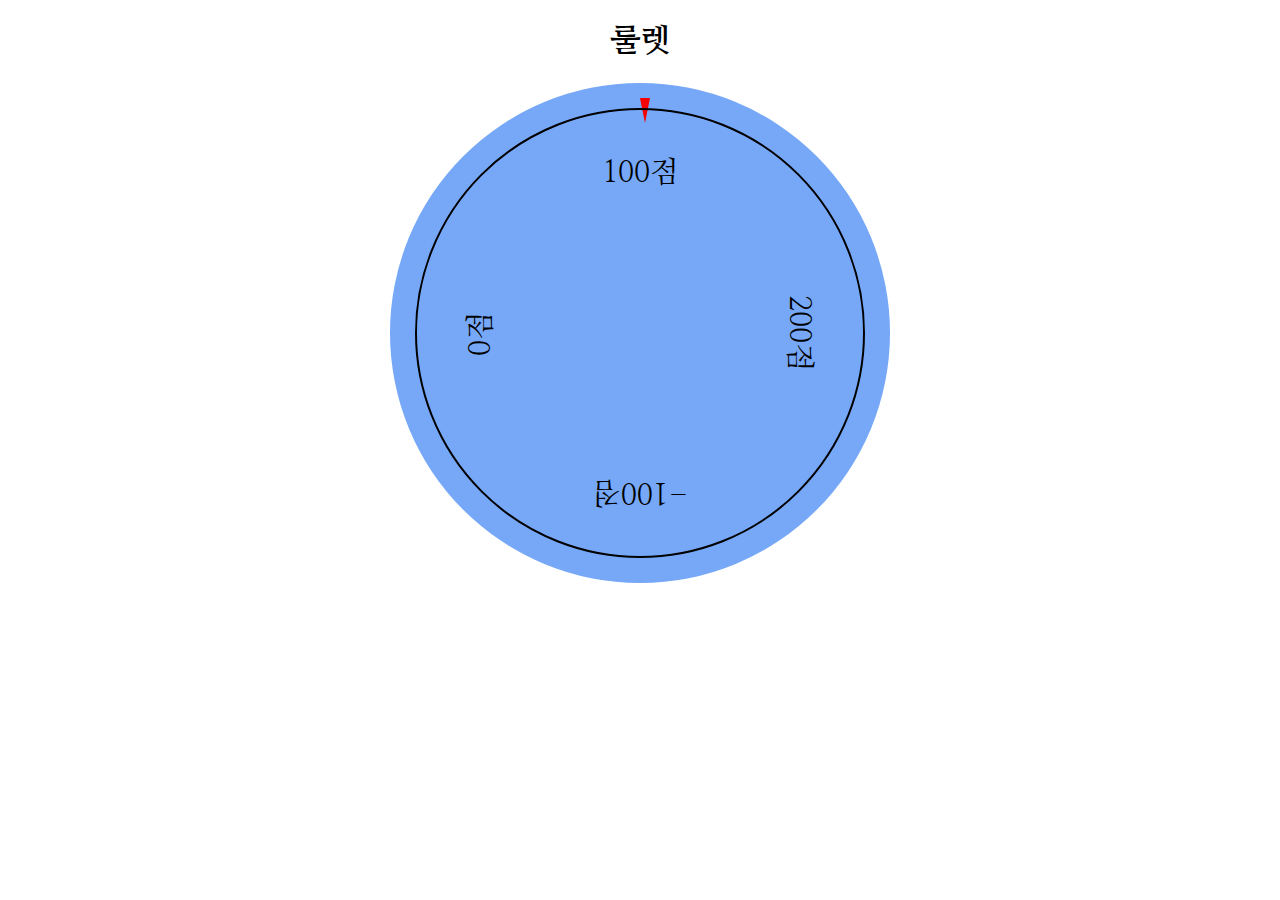
==== roulette/roulette.html @ 7a9e5d0f "룰렛 스타일입히기" ====
<!DOCTYPE html>
<html lang="en">
<head>
    <meta charset="UTF-8">
    <meta http-equiv="X-UA-Compatible" content="IE=edge">
    <meta name="viewport" content="width=device-width, initial-scale=1.0">
    <title>룰렛</title>
    <link rel="preconnect" href="https://fonts.googleapis.com">
    <link rel="preconnect" href="https://fonts.gstatic.com" crossorigin>
    <link href="https://fonts.googleapis.com/css2?family=Nanum+Myeongjo&display=swap" rel="stylesheet">
    <style>
        @import url('https://fonts.googleapis.com/css2?family=Nanum+Myeongjo&display=swap');
        *{
            font-family: 'Nanum Myeongjo', serif;
        }
        html,body{
            margin: 0;
            padding: 0;
        }
        #app{
            text-align: center;
        }
        .roulette-outer{
            position:relative; 

            overflow: hidden;
            width: 500px;
            height: 500px;
            font-size: 30px;
            margin-left: auto;
            margin-right: auto;
            border-radius: 50%;
            background-color: #76a8f7;
        }

        .roulette-outer>.roulette{
            position:absolute;
            top: 5%;
            left: 5%;
            right: 5%;
            bottom: 5%;
            border: 2px solid black;
            border-radius: 50%;
        }
        .roulette-outer>.roulette-pin{
            position:absolute;
            top: 3%;
            left: 50%;
            width: 0;
            height: 0;
            width: 0;
            height: 0;
            border-style: solid;
            border-width: 25px 5px 0 5px;
            border-color: #f70000 transparent transparent transparent;
        }
        .roulette-outer>.roulette>.item-wrapper>.item{
            position: absolute;
            top: 0;
            left: 0;
            right: 0;
            bottom: 0;

            padding-top: 10%;
            text-align: center;
            display: flex;
            justify-content: center;
        }
        .roulette-outer>.roulette>.item-wrapper>.item:nth-child(1){
            transform: rotate(0deg);
        }
        .roulette-outer>.roulette>.item-wrapper>.item:nth-child(2){
            transform: rotate(90deg);
        }
        .roulette-outer>.roulette>.item-wrapper>.item:nth-child(3){
            transform: rotate(180deg);
        }
        .roulette-outer>.roulette>.item-wrapper>.item:nth-child(4){
            transform: rotate(270deg);
        }
    </style>
</head>
<body>
    <div id="app">
        <h1>룰렛</h1>

        <div class="roulette-outer">
            <div class="roulette-pin"></div>
            <div class="roulette">

                <!-- 값 영역 -->
                <div class="item-wrapper">
                    <div class="item">100점</div>
                    <div class="item">200점</div>
                    <div class="item">-100점</div>
                    <div class="item">0점</div>
                </div>

            </div>
        </div>
    </div>    
</body>
</html>
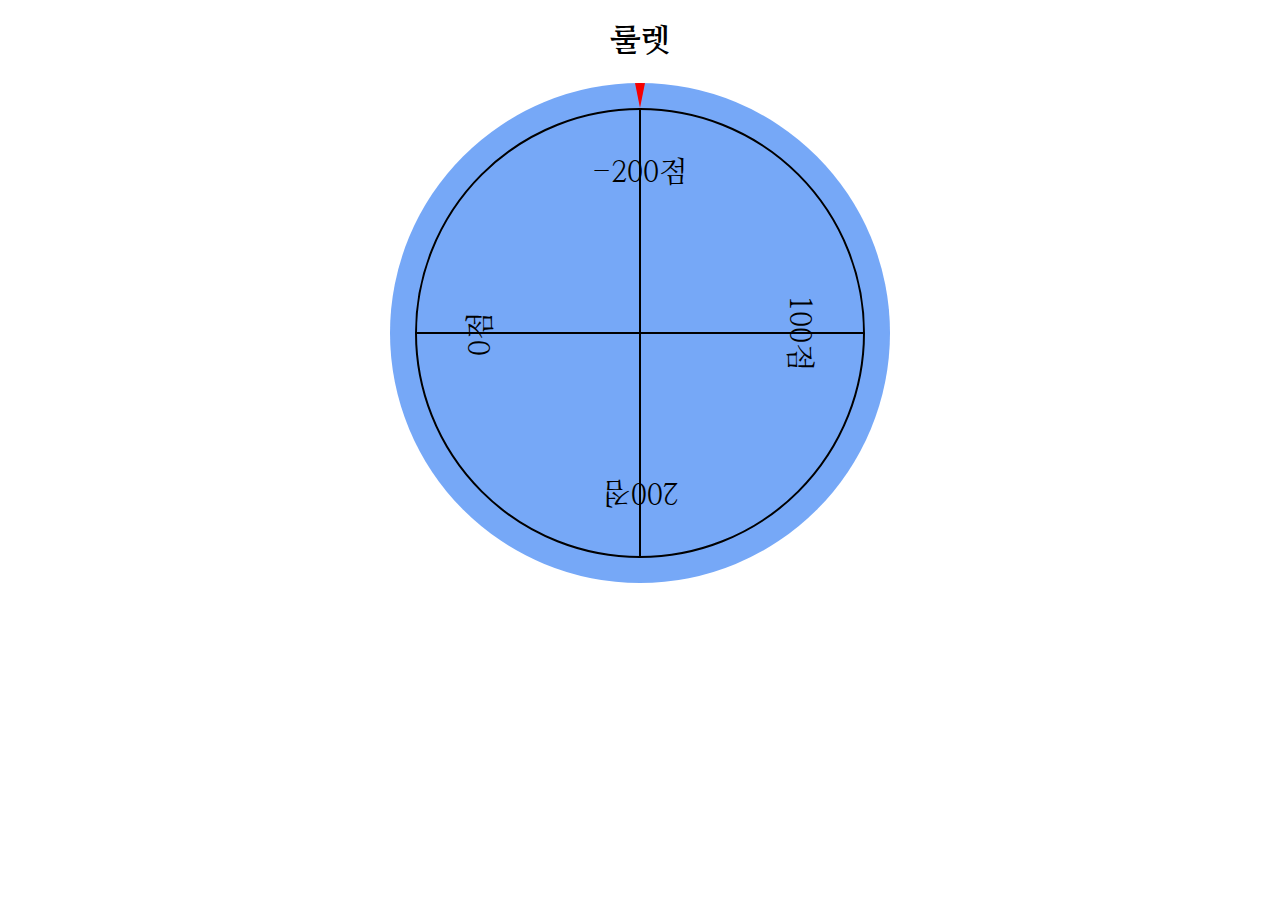
==== commit 3f37abf1: "반복문으로 라인그리기중" ====
--- a/roulette/roulette.html
+++ b/roulette/roulette.html
@@ -44,12 +44,11 @@
         }
         .roulette-outer>.roulette-pin{
             position:absolute;
-            top: 3%;
             left: 50%;
             width: 0;
             height: 0;
-            width: 0;
-            height: 0;
+            
+            margin-left: -5px;
             border-style: solid;
             border-width: 25px 5px 0 5px;
             border-color: #f70000 transparent transparent transparent;
@@ -66,7 +65,7 @@
             display: flex;
             justify-content: center;
         }
-        .roulette-outer>.roulette>.item-wrapper>.item:nth-child(1){
+        /* .roulette-outer>.roulette>.item-wrapper>.item:nth-child(1){
             transform: rotate(0deg);
         }
         .roulette-outer>.roulette>.item-wrapper>.item:nth-child(2){
@@ -77,7 +76,31 @@
         }
         .roulette-outer>.roulette>.item-wrapper>.item:nth-child(4){
             transform: rotate(270deg);
+        } */
+
+        .roulette-outer>.roulette>.line-wrapper>.line{
+            position:absolute;
+            top:0;
+            bottom: 50%;
+            width: 2px;
+            left: 50%;
+            margin-left: -1px;
+            background: black;
+            transform-origin: bottom;
         }
+
+        /* .roulette-outer> .roulette>.line-wrapper>.line:nth-child(1){
+            transform: rotate(45deg);
+        }
+        .roulette-outer> .roulette>.line-wrapper>.line:nth-child(2){
+            transform: rotate(135deg);
+        }
+        .roulette-outer> .roulette>.line-wrapper>.line:nth-child(3){
+            transform: rotate(225deg);
+        }
+        .roulette-outer> .roulette>.line-wrapper>.line:nth-child(4){
+            transform: rotate(315deg);
+        } */
     </style>
 </head>
 <body>
@@ -87,17 +110,30 @@
         <div class="roulette-outer">
             <div class="roulette-pin"></div>
             <div class="roulette">
-
                 <!-- 값 영역 -->
-                <div class="item-wrapper">
-                    <div class="item">100점</div>
-                    <div class="item">200점</div>
-                    <div class="item">-100점</div>
-                    <div class="item">0점</div>
+                <div class="item-wrapper" id="room">
                 </div>
-
+                <!-- 선 영역 -->
+                <div class="line-wrapper" id="line">
+                </div>
             </div>
         </div>
-    </div>    
+    </div> 
+    <script>
+        let tagArea = document.getElementById("room");
+        let lineArea = document.getElementById("line");
+        let items=["100점","200점","0점","-200점"];
+        let Number = 360/items.length;
+        // let participants = items.length;
+        for(let i=0;i<items.length;i++){
+            let participants = i+1;
+            let Num = Number*participants;
+            tagArea.innerHTML+="<div class='item' style='transform: rotate("+Num+"deg);'>"+items[i]+"</div>";
+            lineArea.innerHTML+="<div class='line' style='transform: rotate("+Num+"deg);'></div>"
+        }
+        
+        // tagArea.appendChild("<div class='item'>"+items[0]+"</div>");
+        
+    </script>
 </body>
 </html>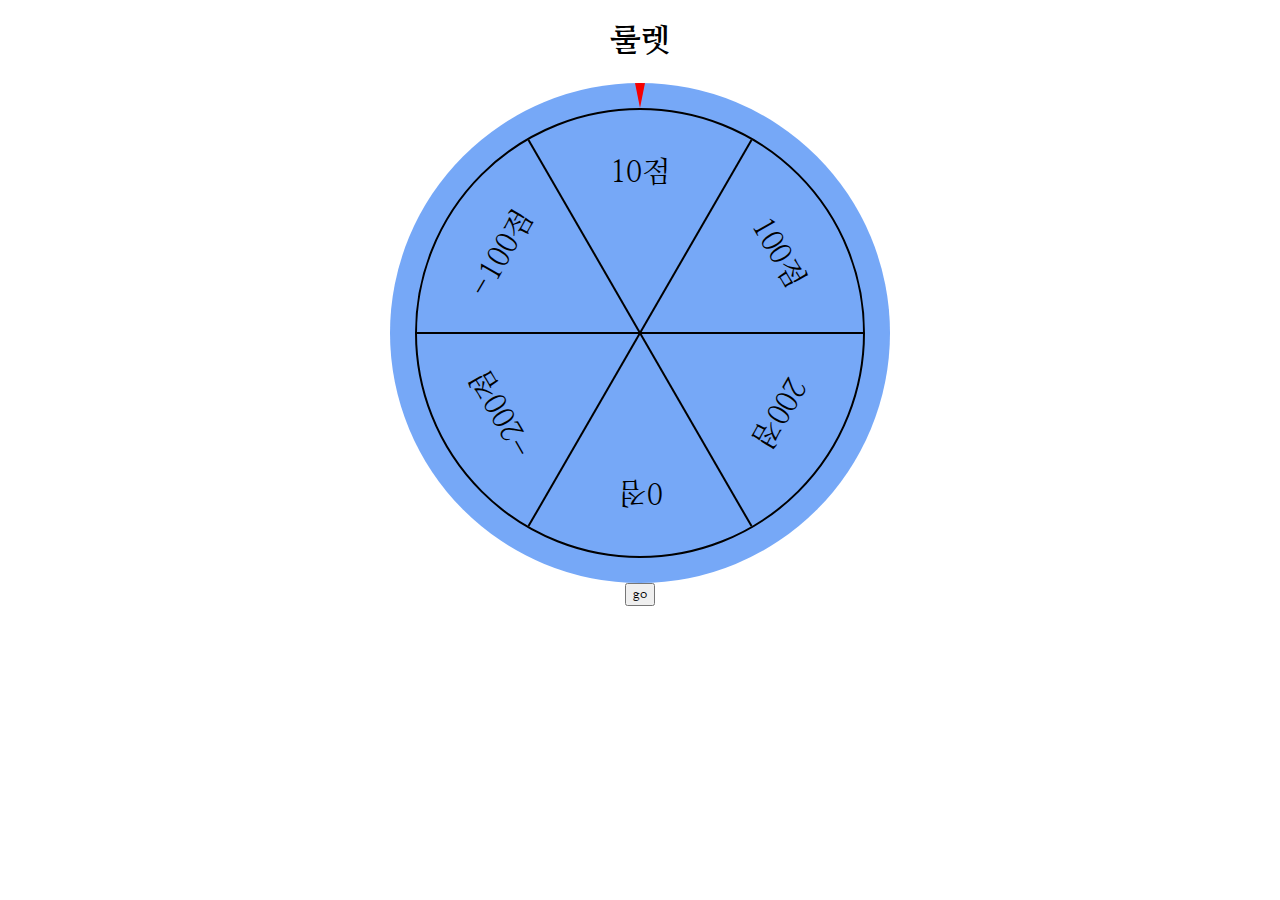
==== commit 3868a558: "룰렛 결과값도출완료" ====
--- a/roulette/roulette.html
+++ b/roulette/roulette.html
@@ -41,6 +41,7 @@
             bottom: 5%;
             border: 2px solid black;
             border-radius: 50%;
+            transition: transform 5s ease-in-out;
         }
         .roulette-outer>.roulette-pin{
             position:absolute;
@@ -65,18 +66,6 @@
             display: flex;
             justify-content: center;
         }
-        /* .roulette-outer>.roulette>.item-wrapper>.item:nth-child(1){
-            transform: rotate(0deg);
-        }
-        .roulette-outer>.roulette>.item-wrapper>.item:nth-child(2){
-            transform: rotate(90deg);
-        }
-        .roulette-outer>.roulette>.item-wrapper>.item:nth-child(3){
-            transform: rotate(180deg);
-        }
-        .roulette-outer>.roulette>.item-wrapper>.item:nth-child(4){
-            transform: rotate(270deg);
-        } */
 
         .roulette-outer>.roulette>.line-wrapper>.line{
             position:absolute;
@@ -88,19 +77,6 @@
             background: black;
             transform-origin: bottom;
         }
-
-        /* .roulette-outer> .roulette>.line-wrapper>.line:nth-child(1){
-            transform: rotate(45deg);
-        }
-        .roulette-outer> .roulette>.line-wrapper>.line:nth-child(2){
-            transform: rotate(135deg);
-        }
-        .roulette-outer> .roulette>.line-wrapper>.line:nth-child(3){
-            transform: rotate(225deg);
-        }
-        .roulette-outer> .roulette>.line-wrapper>.line:nth-child(4){
-            transform: rotate(315deg);
-        } */
     </style>
 </head>
 <body>
@@ -108,8 +84,8 @@
         <h1>룰렛</h1>
 
         <div class="roulette-outer">
-            <div class="roulette-pin"></div>
-            <div class="roulette">
+            <div class="roulette-pin" id="roulette-pin"></div>
+            <div class="roulette" id="roulette">
                 <!-- 값 영역 -->
                 <div class="item-wrapper" id="room">
                 </div>
@@ -118,21 +94,49 @@
                 </div>
             </div>
         </div>
+        <button onclick=start()>go</button>
     </div> 
     <script>
         let tagArea = document.getElementById("room");
         let lineArea = document.getElementById("line");
-        let items=["100점","200점","0점","-200점"];
+        let roulette = document.getElementById("roulette");
+        let items=["100점","200점","0점","-200점","-100점","10점"];
+        let val = [];
         let Number = 360/items.length;
+        let spin = 0;
+        let result = 0;
+        let total =0;
+        let count =0;
+        let selectNum;
         // let participants = items.length;
         for(let i=0;i<items.length;i++){
             let participants = i+1;
             let Num = Number*participants;
-            tagArea.innerHTML+="<div class='item' style='transform: rotate("+Num+"deg);'>"+items[i]+"</div>";
-            lineArea.innerHTML+="<div class='line' style='transform: rotate("+Num+"deg);'></div>"
+            let lineNum = Num-(Number/2);
+            tagArea.innerHTML+="<div class='item' style='transform: rotate("+Num+"deg);' id='item_"+i+"'>"+items[i]+"</div>";
+            lineArea.innerHTML+="<div class='line' style='transform: rotate("+lineNum+"deg);'></div>"
+            val[i]= Num;
+        }
+        function start(){
+            count++;
+            let ran = Math.floor(Math.random()*361);//6바퀴를돌고 랜덤으로배열
+            spin += 2160 +ran ;
+            total+=spin;
+            result = total-(2160*count);
+            roulette.style.transform="rotate("+spin+"deg)";
+            let test = result+Number/2;
+            let testMinus = result-Number/2;
+            console.log("결과=>"+result+"낮은값=>"+test+"높은값=>"+testMinus);
+            console.log(val);
+            for(let i=0;i<val.length;i++){
+                let a = val[i];
+                if(testMinus<a && a<test){
+                    selectNum = val[i];
+                    console.log(selectNum);
+                }
+            }
         }
         
-        // tagArea.appendChild("<div class='item'>"+items[0]+"</div>");
         
     </script>
 </body>
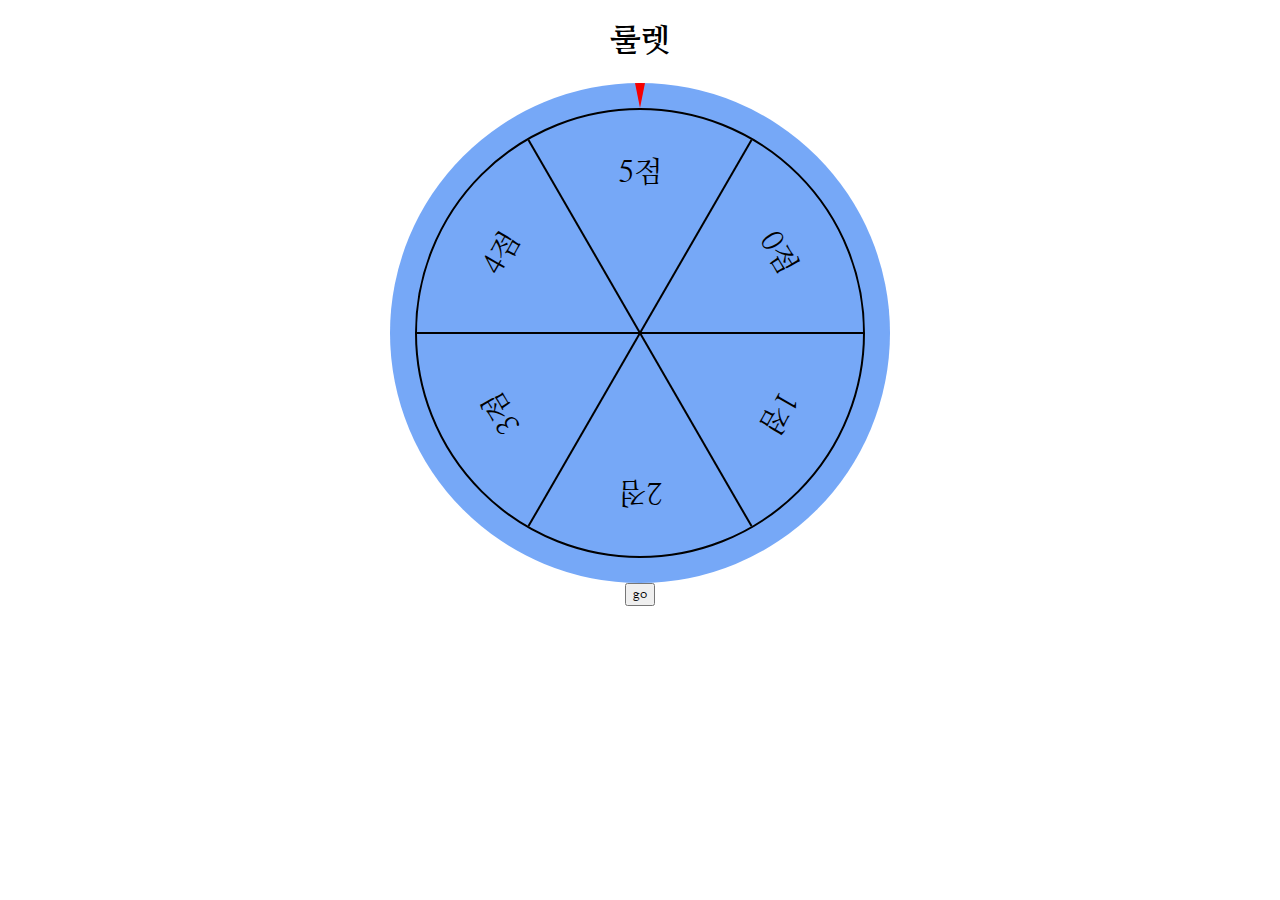
==== commit 6840e865: "결과코드 변경중" ====
--- a/roulette/roulette.html
+++ b/roulette/roulette.html
@@ -100,39 +100,40 @@
         let tagArea = document.getElementById("room");
         let lineArea = document.getElementById("line");
         let roulette = document.getElementById("roulette");
-        let items=["100점","200점","0점","-200점","-100점","10점"];
+        let items=["0점","1점","2점","3점","4점","5점"];
         let val = [];
-        let Number = 360/items.length;
+        let Numbers = 360/items.length;
         let spin = 0;
         let result = 0;
         let total =0;
         let count =0;
-        let selectNum;
         // let participants = items.length;
         for(let i=0;i<items.length;i++){
             let participants = i+1;
-            let Num = Number*participants;
-            let lineNum = Num-(Number/2);
-            tagArea.innerHTML+="<div class='item' style='transform: rotate("+Num+"deg);' id='item_"+i+"'>"+items[i]+"</div>";
+            let Num = Numbers*participants;
+            let lineNum = Num-(Numbers/2);
+            tagArea.innerHTML+="<div class='item' style='transform: rotate("+Num+"deg);' id='"+Num+"' value='"+items[i]+"'>"+items[i]+"</div>";
             lineArea.innerHTML+="<div class='line' style='transform: rotate("+lineNum+"deg);'></div>"
             val[i]= Num;
         }
         function start(){
             count++;
-            let ran = Math.floor(Math.random()*361);//6바퀴를돌고 랜덤으로배열
+            let ran = Math.floor(Math.random()*360);
+            console.log(ran);
+            let goalNumber = Math.abs(ran - 360);
+            let closestNumber = items.reduce(function (prev, curr) {
+                return (Math.abs(curr - goalNumber) <= Math.abs(prev - goalNumber) ? curr : prev);
+            });
+            let number = Number(items.findIndex(e => e === closestNumber) + 1);
+            console.log(number);
             spin += 2160 +ran ;
-            total+=spin;
-            result = total-(2160*count);
             roulette.style.transform="rotate("+spin+"deg)";
-            let test = result+Number/2;
-            let testMinus = result-Number/2;
-            console.log("결과=>"+result+"낮은값=>"+test+"높은값=>"+testMinus);
-            console.log(val);
+            let test = ran+Numbers/2;
+            let testMinus = ran-Numbers/2;
+            console.log("결과=>"+ran+"낮은값=>"+test+"높은값=>"+testMinus);
             for(let i=0;i<val.length;i++){
-                let a = val[i];
-                if(testMinus<a && a<test){
-                    selectNum = val[i];
-                    console.log(selectNum);
+                if(testMinus<val[i] && val[i]<test){
+                    console.log("ㅈㅓㅇ다ㅂ은=>"+items[i]);
                 }
             }
         }
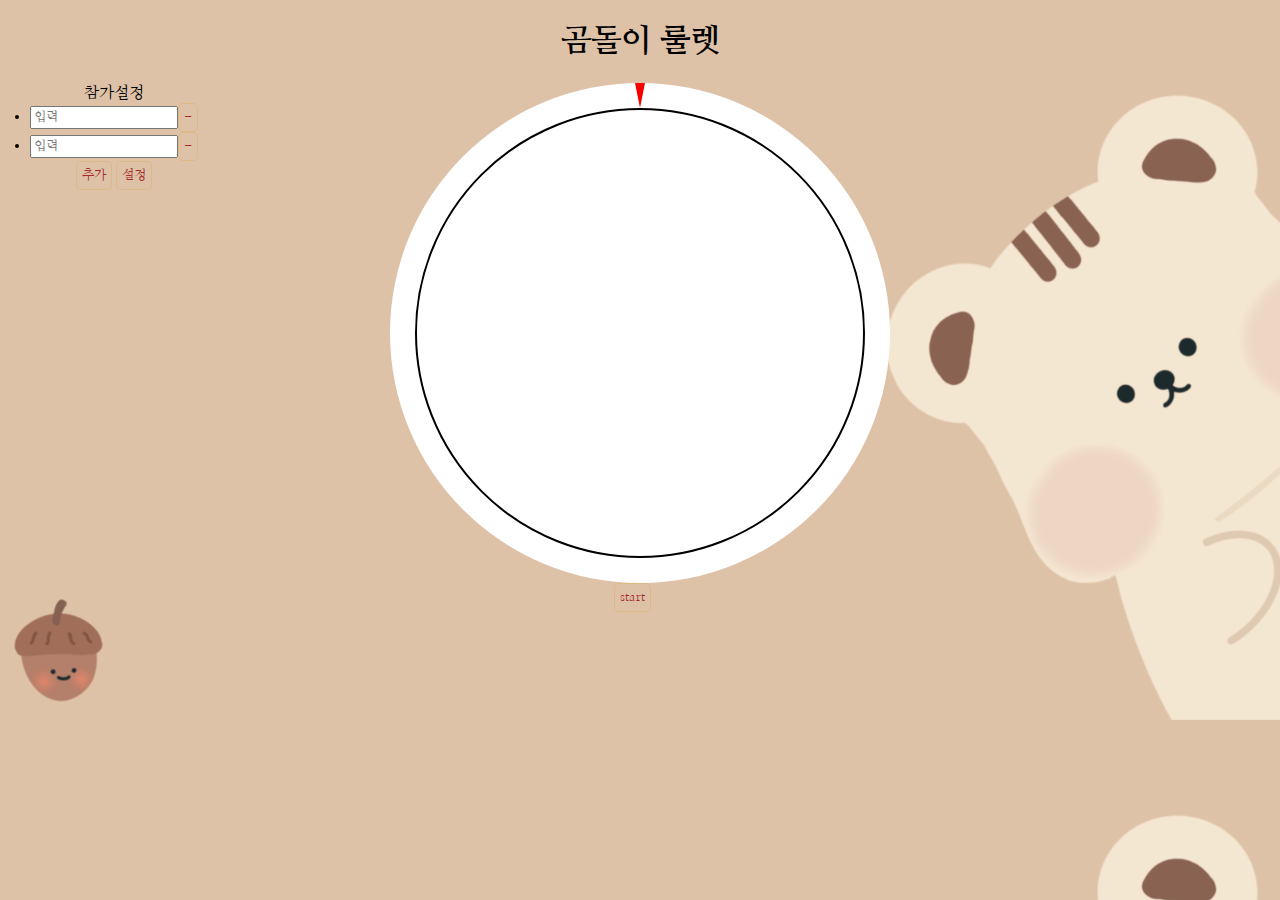
==== commit ef205242: "곰돌이룰렛완성" ====
--- a/roulette/roulette.html
+++ b/roulette/roulette.html
@@ -30,7 +30,7 @@
             margin-left: auto;
             margin-right: auto;
             border-radius: 50%;
-            background-color: #76a8f7;
+            background-color: white;
         }
 
         .roulette-outer>.roulette{
@@ -41,7 +41,8 @@
             bottom: 5%;
             border: 2px solid black;
             border-radius: 50%;
-            transition: transform 5s ease-in-out;
+            background-image:url('../img/gom.png');
+            background-Size : 150%;
         }
         .roulette-outer>.roulette-pin{
             position:absolute;
@@ -77,12 +78,41 @@
             background: black;
             transform-origin: bottom;
         }
+        .but{
+            border: 1px solid burlywood;
+            background-color: rgba(0,0,0,0);
+            color: brown;
+            padding: 5px;
+            border-radius: 5px;
+        }
+        .but:hover{
+            color:white;
+            background-color: burlywood;
+        }
+        #input_Participation{
+            position:absolute;
+            margin-left: 30px;
+        }
+        #result{
+            position:absolute;
+            right: 30px;
+            color: rgb(89, 79, 66);
+        }
     </style>
 </head>
-<body>
+<body style="background-image:url('../img/gomdol.png');background-Size : 100%">
     <div id="app">
-        <h1>룰렛</h1>
-
+        <h1>곰돌이 룰렛</h1>
+        <div id="input_Participation">참가설정
+            <div id="input_area">
+                <li><input placeholder="입력" class="participation"><button class="but" onclick="inputMinus(this)">-</button></li>
+                <li><input placeholder="입력" class="participation"><button class="but" onclick="inputMinus(this)">-</button></li>
+            </div>
+            <button class="but" onclick="Additional()">추가</button>
+            <button class="but" onclick="Insertion()">설정</button>
+        </div>
+        <div id="result" style="display:none">당첨 결과
+        </div>
         <div class="roulette-outer">
             <div class="roulette-pin" id="roulette-pin"></div>
             <div class="roulette" id="roulette">
@@ -94,50 +124,99 @@
                 </div>
             </div>
         </div>
-        <button onclick=start()>go</button>
-    </div> 
+    </div>
+    <div id="but" style="margin-left:48%;">
+        <button onclick=start() id="start" class="but">start</button>
+        <button onclick=retry() id="retry" style="display:none" class="but">retry</button> 
+    </div>
     <script>
-        let tagArea = document.getElementById("room");
-        let lineArea = document.getElementById("line");
+        let participation = document.getElementsByClassName("participation");
         let roulette = document.getElementById("roulette");
-        let items=["0점","1점","2점","3점","4점","5점"];
-        let val = [];
-        let Numbers = 360/items.length;
-        let spin = 0;
-        let result = 0;
-        let total =0;
-        let count =0;
-        // let participants = items.length;
-        for(let i=0;i<items.length;i++){
-            let participants = i+1;
-            let Num = Numbers*participants;
-            let lineNum = Num-(Numbers/2);
-            tagArea.innerHTML+="<div class='item' style='transform: rotate("+Num+"deg);' id='"+Num+"' value='"+items[i]+"'>"+items[i]+"</div>";
-            lineArea.innerHTML+="<div class='line' style='transform: rotate("+lineNum+"deg);'></div>"
-            val[i]= Num;
-        }
+        let items=[];
+        let degNum = [];
+        let res = [];
+        function Insertion(){
+            for(let i=0;participation.length>i;i++){
+                if(participation[i].value==null||participation[i].value==''){
+                    alert('참가내용을 입력해주세요');
+                    return;
+                }
+            }
+            let numbers = 360/participation.length;
+            let tagArea = document.getElementById("room");
+            let lineArea = document.getElementById("line");
+            if(tagArea!=""){
+                tagArea.innerHTML="";
+                lineArea.innerHTML="";
+            }
+            for(let i=0;i<participation.length;i++){
+                let participants = i+1;
+                let Num = numbers*participants;
+                let lineNum = Num-(numbers/2);
+                var f_color = "#"+(parseInt(Math.random()*0xffffff)).toString(16);
+                tagArea.innerHTML+="<div class='item' style='color:"+f_color+";transform: rotate("+Num+"deg);'>"+participation[i].value+"</div>";
+                lineArea.innerHTML+="<div class='line' style='transform: rotate("+lineNum+"deg);'></div>"
+                degNum[i]= Num;
+                items[i]= participation[i].value;
+            }
+        }
+        function inputMinus(e){
+            if(participation.length<=2){
+                alert('두개이상의 선택지를 입력해야합니다');
+                return;
+            }else{
+                e.closest('li').remove();
+            }
+        }
+        
+        function Additional(){
+            let participantsVal = [];
+            let inputArea = document.getElementById("input_area");
+            for(let i=0;participation.length>i;i++){
+                if(participation[i].value!=null || participation[i].value!=''){
+                    participantsVal[i] = participation[i].value;
+                }
+            }
+            inputArea.innerHTML += '<li><input placeholder="입력" class="participation"><button class="but" onclick="inputMinus(this)">-</button></li>';
+            for(let i=0;participation.length-1>i;i++){
+                participation[i].value = participantsVal[i];
+            }
+        }
+
         function start(){
-            count++;
+            if(items.length<2){
+                alert("참가설정후 시작해주세요");
+                return;
+            }
             let ran = Math.floor(Math.random()*360);
-            console.log(ran);
+            let spin = ran - 2160 ;
+            roulette.style.transition= "transform 5s ease-in-out";
+            roulette.style.transform="rotate("+spin+"deg)";
             let goalNumber = Math.abs(ran - 360);
-            let closestNumber = items.reduce(function (prev, curr) {
+            let closestNumber = degNum.reduce(function (prev, curr) {
                 return (Math.abs(curr - goalNumber) <= Math.abs(prev - goalNumber) ? curr : prev);
             });
-            let number = Number(items.findIndex(e => e === closestNumber) + 1);
-            console.log(number);
-            spin += 2160 +ran ;
-            roulette.style.transform="rotate("+spin+"deg)";
-            let test = ran+Numbers/2;
-            let testMinus = ran-Numbers/2;
-            console.log("결과=>"+ran+"낮은값=>"+test+"높은값=>"+testMinus);
-            for(let i=0;i<val.length;i++){
-                if(testMinus<val[i] && val[i]<test){
-                    console.log("ㅈㅓㅇ다ㅂ은=>"+items[i]);
-                }
-            }
+            let number = Number(degNum.findIndex(e=> e === closestNumber));
+            document.getElementById("start").style.display ='none';		
+            
+            setTimeout(() => {
+                result(items[number]);
+            }, 5000);
+            
+        }
+        function retry(){
+            roulette.style.transition= "transform 0s";
+            roulette.style.transform="rotate(0deg)";
+            document.getElementById("start").style.display ='block';		
+            document.getElementById("retry").style.display ='none';
         }
         
+        function result(result){
+            document.getElementById("retry").style.display ='block';
+            document.getElementById("result").style.display ='block';
+            document.getElementById("result").innerHTML+='<li class="res">'+result+'</li>';
+            
+        }
         
     </script>
 </body>
